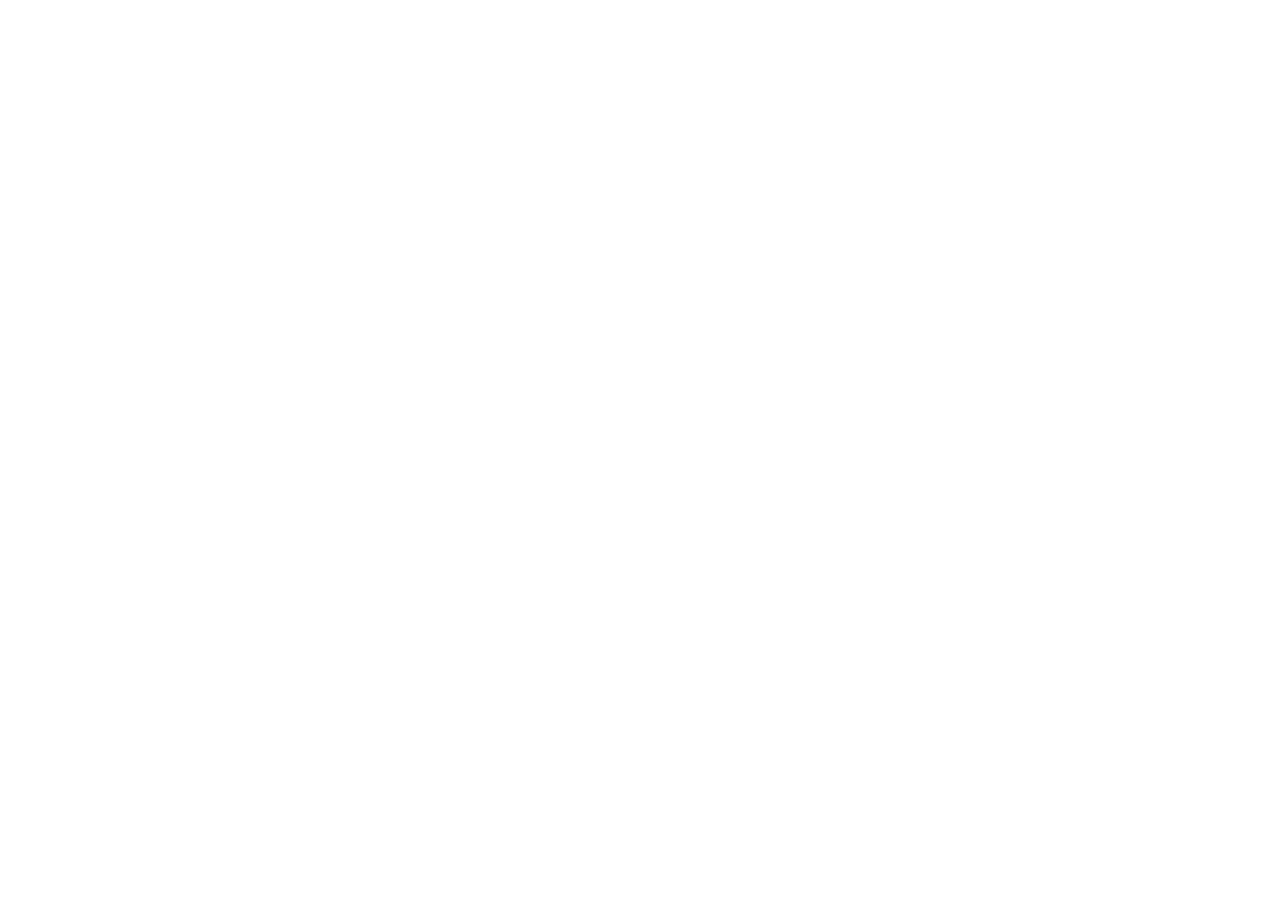
==== index.html @ f951e9f1 "Atualização" ====
<!DOCTYPE html>
<html lang="pt-br">
<head>
    <meta charset="UTF-8">
    <meta http-equiv="X-UA-Compatible" content="IE=edge">
    <meta name="viewport" content="width=device-width, initial-scale=1.0">
    <title>Projeto Redes Sociais</title>
    <link rel="shortcut icon" href="kbrallll.ico" type="image/x-icon">
    <link rel="stylesheet" href="estilo/style.css">
</head>
<body>
    
</body>
</html>
---- estilo/style.css ----
@charset "UTF=8";
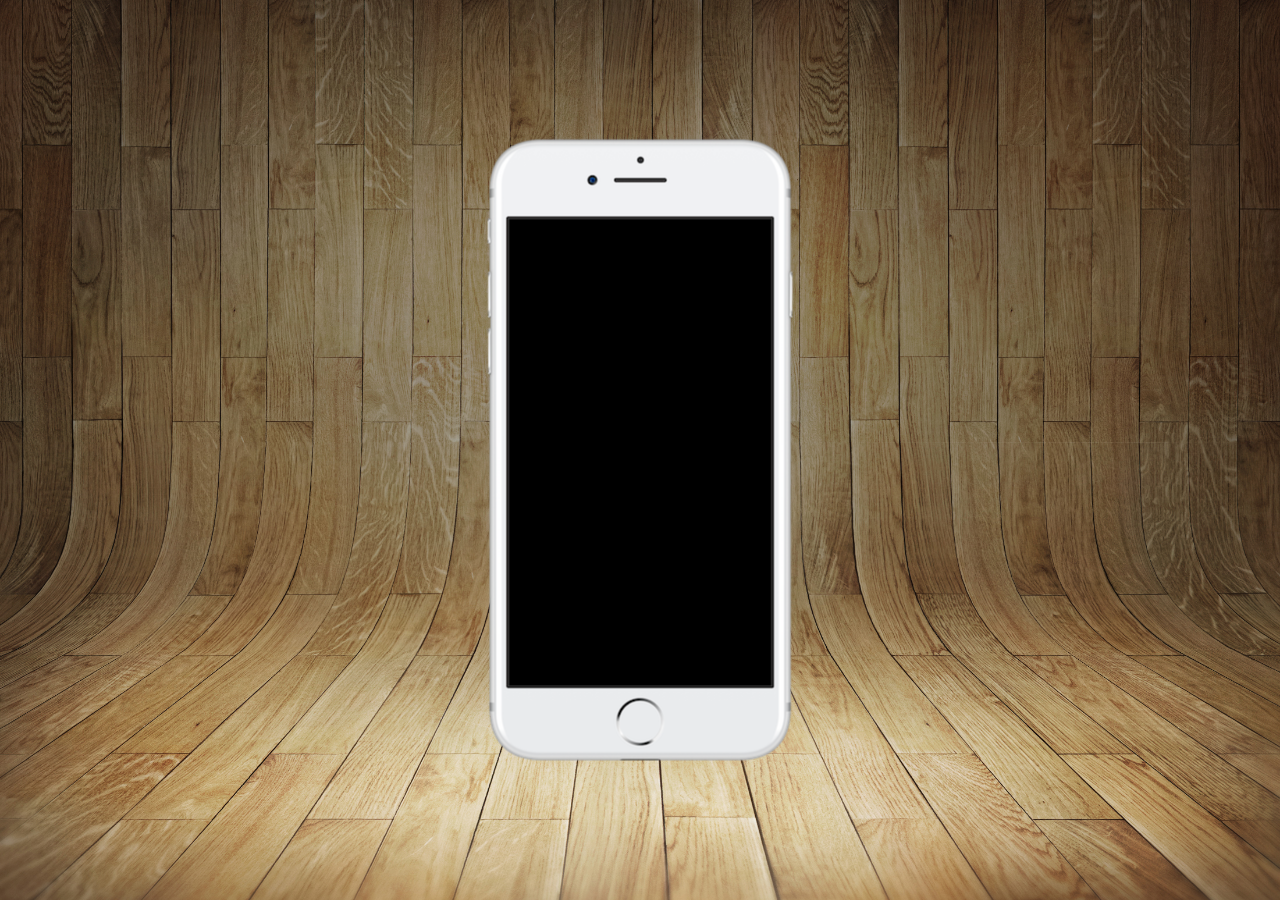
==== commit e51dd231: "Atualização" ====
--- a/index.html
+++ b/index.html
@@ -9,6 +9,13 @@
     <link rel="stylesheet" href="estilo/style.css">
 </head>
 <body>
-    
+    <main>
+        <section id="telefone">
+
+        </section>
+        <section id="redes-sociais">
+
+        </section>
+    </main>
 </body>
 </html>--- a/estilo/style.css
+++ b/estilo/style.css
@@ -1 +1,37 @@
-@charset "UTF=8";+@charset "UTF=8";
+
+*{
+    margin: 0px;
+    padding: 0px;
+    font-family: Arial, Helvetica, sans-serif;
+}
+
+html, body{
+    height: 100vh;
+    width: 100vw;
+}
+/*
+AQUI NO BODY CONFIGURAMOS O BACKGROUND COM O FUNDO DE MADEIRA E ATENTE-SE COM O NO-REPEAT DIRETAMENTE COM A URL, DEPOIS ADICIONAMOS O COVER PARA COBRIR A TELA INTEIRA E TBM O ATTACHMENT FIXED PARA NÃO CRIAR BARRA DE ROLAGEM
+*/
+body{
+    background: url(../imagens/fundo-madeira.jpg) no-repeat top center;
+    background-size: cover;
+    background-attachment: fixed;
+}
+
+main{
+    position: relative;
+    height: 100vh;
+}
+/*
+AQUI NESSA SEÇÃO ESTAMOS POSICIONANDO A TELA DO CELULAR POR ISSO AQUI NESSA ID #TELEFONE ESSTÁ COM POSIÇÃO ABSOLUTE COM OS VALORES TOP 50%, LEFT 50%, E O PRINCIPAL PARA DEIXAR CENTRALIZADO NA PÁGINA É O TRANSFORM TRANSLATE -50%, -50% E TBM DEIXANDO O MAIN COM O POSICIONAMENTO RELATIVE 
+*/
+section#telefone{
+    position: absolute;
+    top: 50%;
+    left: 50%;
+    transform: translate(-50%, -50%);
+    height: 627px;
+    width: 311px;
+    background: url(../imagens/frame-iphone.png) no-repeat;
+}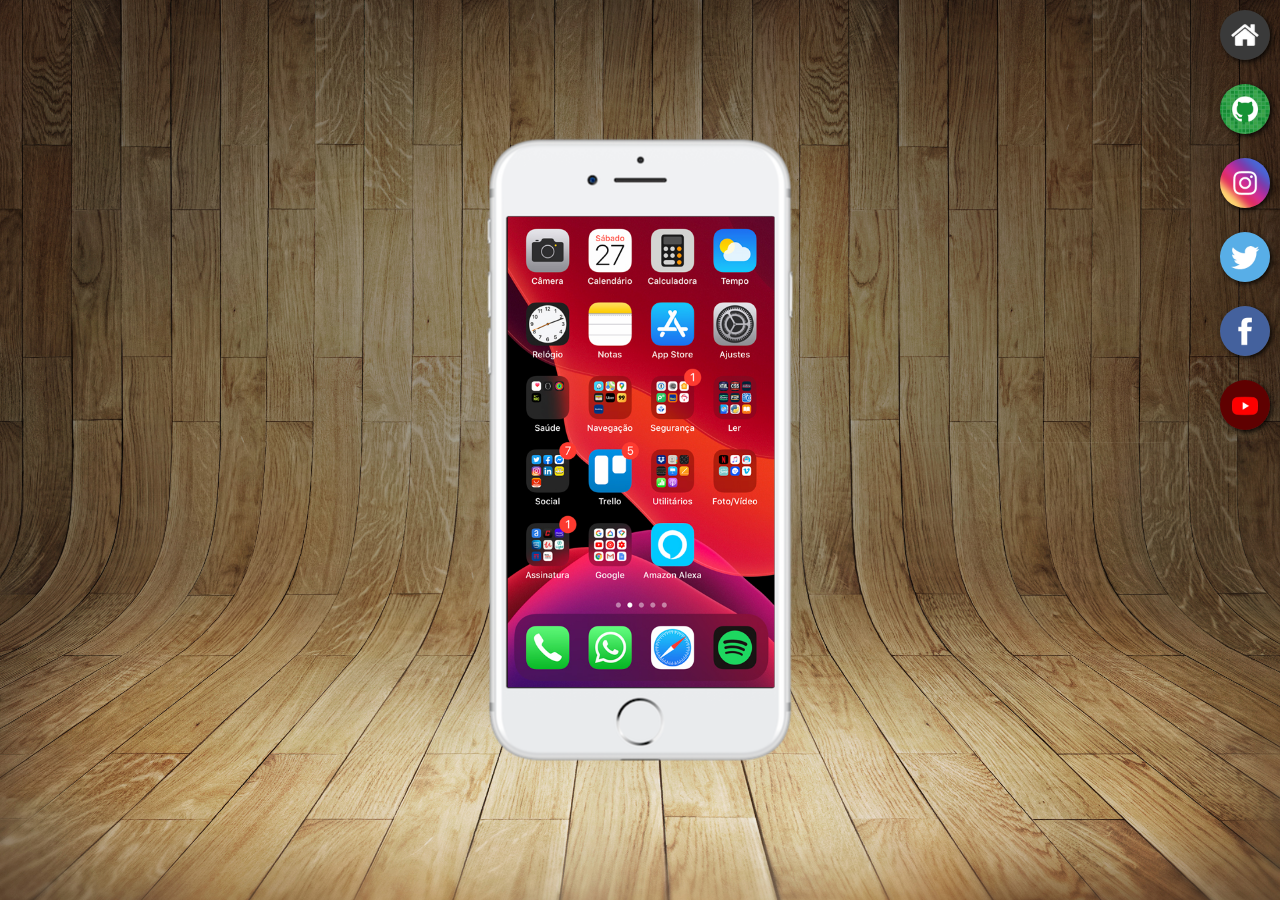
==== commit ef1b5217: "Atualização" ====
--- a/index.html
+++ b/index.html
@@ -11,10 +11,17 @@
 <body>
     <main>
         <section id="telefone">
-
+            <iframe src="home.html" name="tela" id="tela" frameborder="0">
+                Seu navegador não é compatível com isso.
+            </iframe>
         </section>
         <section id="redes-sociais">
-
+            <a href="home.html" target="tela"><img src="imagens/logo-home.jpg" alt="home"></a><br>
+            <a href="#" target="tela"><img src="imagens/logo-github.jpg" alt="github"></a><br>
+            <a href="#" target="tela"><img src="imagens/logo-instagram.jpg" alt="instagram"></a><br>
+            <a href="#" target="tela"><img src="imagens/logo-twitter.jpg" alt="twitter"></a><br>
+            <a href="#" target="tela"><img src="imagens/logo-facebook.jpg" alt="facebook"></a><br>
+            <a href="youtube.html" target="tela"><img src="imagens/logo-youtube.jpg" alt="youtube"></a><br>
         </section>
     </main>
 </body>
--- a/estilo/style.css
+++ b/estilo/style.css
@@ -34,4 +34,38 @@
     height: 627px;
     width: 311px;
     background: url(../imagens/frame-iphone.png) no-repeat;
+}
+
+/* AQUI NO IFRAME#TELA ESTAMOS CONFIGURANDO A TELA HOME PARA FICAR PERFEITAMENTE DENTRO DO CELULAR
+*/
+iframe#tela{
+    position: relative;
+    top: 80px;
+    left: 23px;
+    width: 267px;
+    height: 471px;
+}
+
+section#redes-sociais{
+    text-align: right;
+}
+
+/*AQUI NO SECTION#REDES-SOCIAIS > A > IMG ESTAMOS CONFIGURANDO O BOTÃO PARA ELE FICAR REDONDO, PRESTAR ATENÇÃO NO BORDER-RADIUS 50% QUE FOI ESSE VALOR QUE DEIXOU O ÍCONE REDONDO E O BOX-SIZING: BORDER-BOX É PARA DEIXAR A BORDA DENTRO DO ÍCONE
+*/
+section#redes-sociais > a > img{
+    width: 50px;
+    margin: 10px;
+    border-radius: 50%;
+    box-shadow: 2px 2px 5px rgba(0, 0, 0, 0.825);
+    box-sizing: border-box;
+
+}
+
+/* AQUI SECTION#REDES-SOCIAIS IMG:HOVER ESTAMOS CONFIGURANDO A ANIMAÇÃO DO ÍCONE
+*/
+section#redes-sociais img:hover{
+    border: 2px solid rgba(255, 255, 255, 0.757);
+    transform: translate(-3px, -3px);
+    box-shadow: 5px 5px 10px rgba(0, 0, 0, 0.825);
+    transition: transform 0.5s;
 }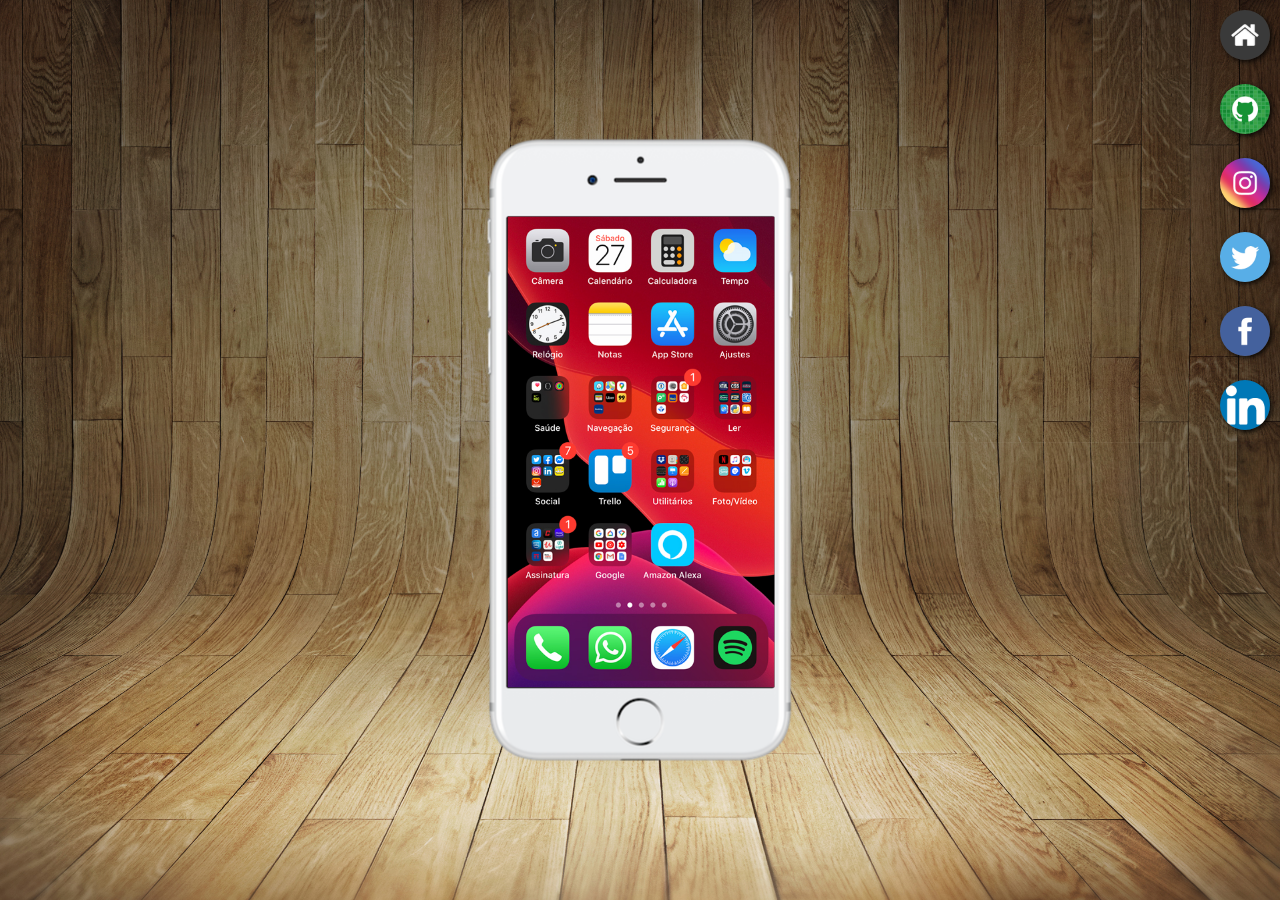
==== commit 03faad64: "Atualização" ====
--- a/index.html
+++ b/index.html
@@ -21,7 +21,7 @@
             <a href="#" target="tela"><img src="imagens/logo-instagram.jpg" alt="instagram"></a><br>
             <a href="#" target="tela"><img src="imagens/logo-twitter.jpg" alt="twitter"></a><br>
             <a href="#" target="tela"><img src="imagens/logo-facebook.jpg" alt="facebook"></a><br>
-            <a href="youtube.html" target="tela"><img src="imagens/logo-youtube.jpg" alt="youtube"></a><br>
+            <a href="#" target="tela"><img src="imagens/logo-linkedin.jpg" alt="linkedin"></a><br>
         </section>
     </main>
 </body>
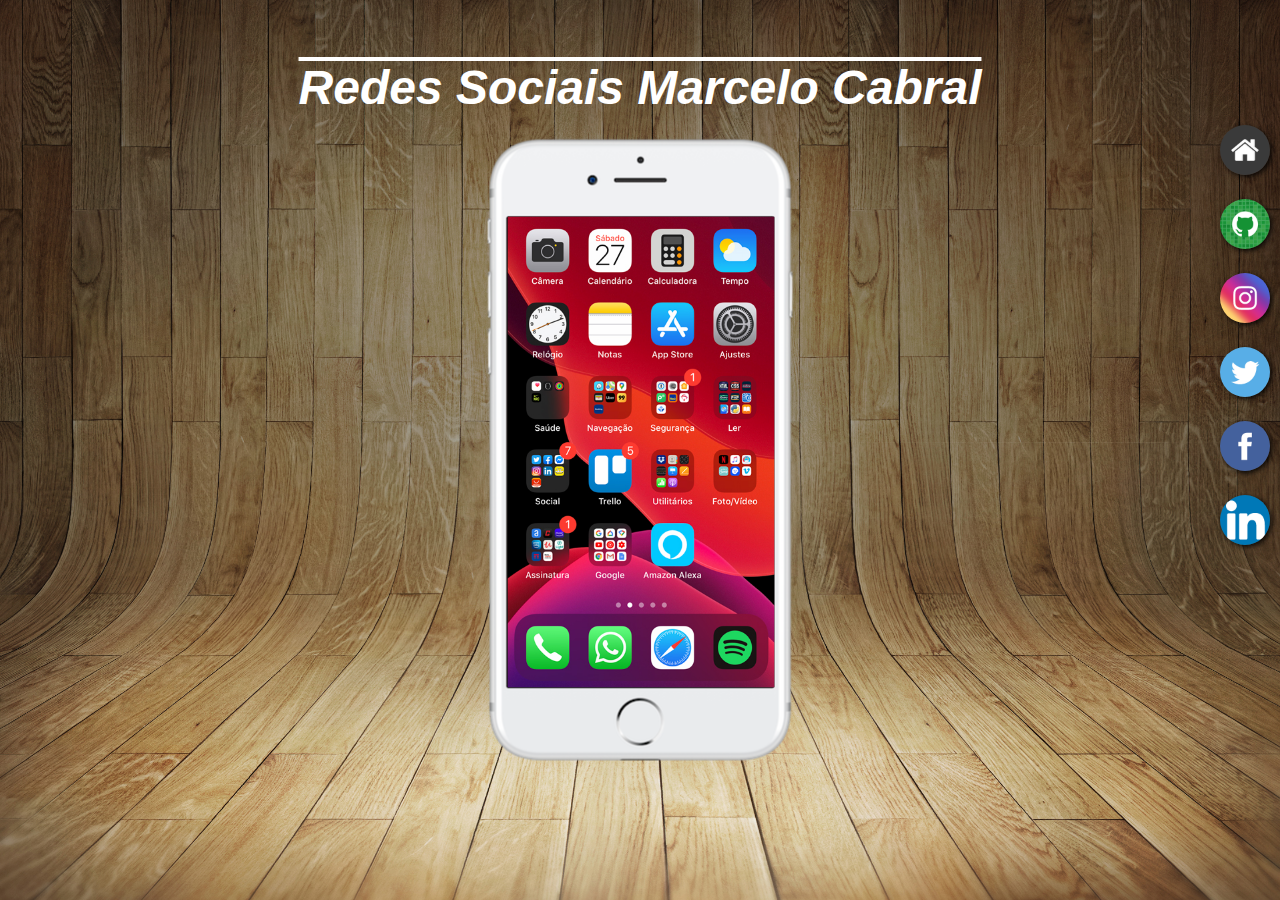
==== commit e02018ee: "Atualização do projeto" ====
--- a/index.html
+++ b/index.html
@@ -5,11 +5,12 @@
     <meta http-equiv="X-UA-Compatible" content="IE=edge">
     <meta name="viewport" content="width=device-width, initial-scale=1.0">
     <title>Projeto Redes Sociais</title>
-    <link rel="shortcut icon" href="kbrallll.ico" type="image/x-icon">
+    <link rel="shortcut icon" href="imagens/kbrallll.ico" type="image/x-icon">
     <link rel="stylesheet" href="estilo/style.css">
 </head>
 <body>
     <main>
+        <h1><i>Redes Sociais Marcelo Cabral</i></h1>
         <section id="telefone">
             <iframe src="home.html" name="tela" id="tela" frameborder="0">
                 Seu navegador não é compatível com isso.
@@ -17,11 +18,11 @@
         </section>
         <section id="redes-sociais">
             <a href="home.html" target="tela"><img src="imagens/logo-home.jpg" alt="home"></a><br>
-            <a href="#" target="tela"><img src="imagens/logo-github.jpg" alt="github"></a><br>
-            <a href="#" target="tela"><img src="imagens/logo-instagram.jpg" alt="instagram"></a><br>
-            <a href="#" target="tela"><img src="imagens/logo-twitter.jpg" alt="twitter"></a><br>
-            <a href="#" target="tela"><img src="imagens/logo-facebook.jpg" alt="facebook"></a><br>
-            <a href="#" target="tela"><img src="imagens/logo-linkedin.jpg" alt="linkedin"></a><br>
+            <a href="github.html" target="tela"><img src="imagens/logo-github.jpg" alt="github"></a><br>
+            <a href="instagram.html" target="tela"><img src="imagens/logo-instagram.jpg" alt="instagram"></a><br>
+            <a href="twitter.html" target="tela"><img src="imagens/logo-twitter.jpg" alt="twitter"></a><br>
+            <a href="facebook.html" target="tela"><img src="imagens/logo-facebook.jpg" alt="facebook"></a><br>
+            <a href="linkedin.html" target="tela"><img src="imagens/logo-linkedin.jpg" alt="linkedin"></a><br>
         </section>
     </main>
 </body>
--- a/estilo/style.css
+++ b/estilo/style.css
@@ -17,6 +17,15 @@
     background: url(../imagens/fundo-madeira.jpg) no-repeat top center;
     background-size: cover;
     background-attachment: fixed;
+}
+
+main > h1{
+    text-align: center;
+    padding-top: 60px;
+    color: white;
+    font-size: 3em;
+    font-weight: bolder;
+    text-decoration: overline;
 }
 
 main{
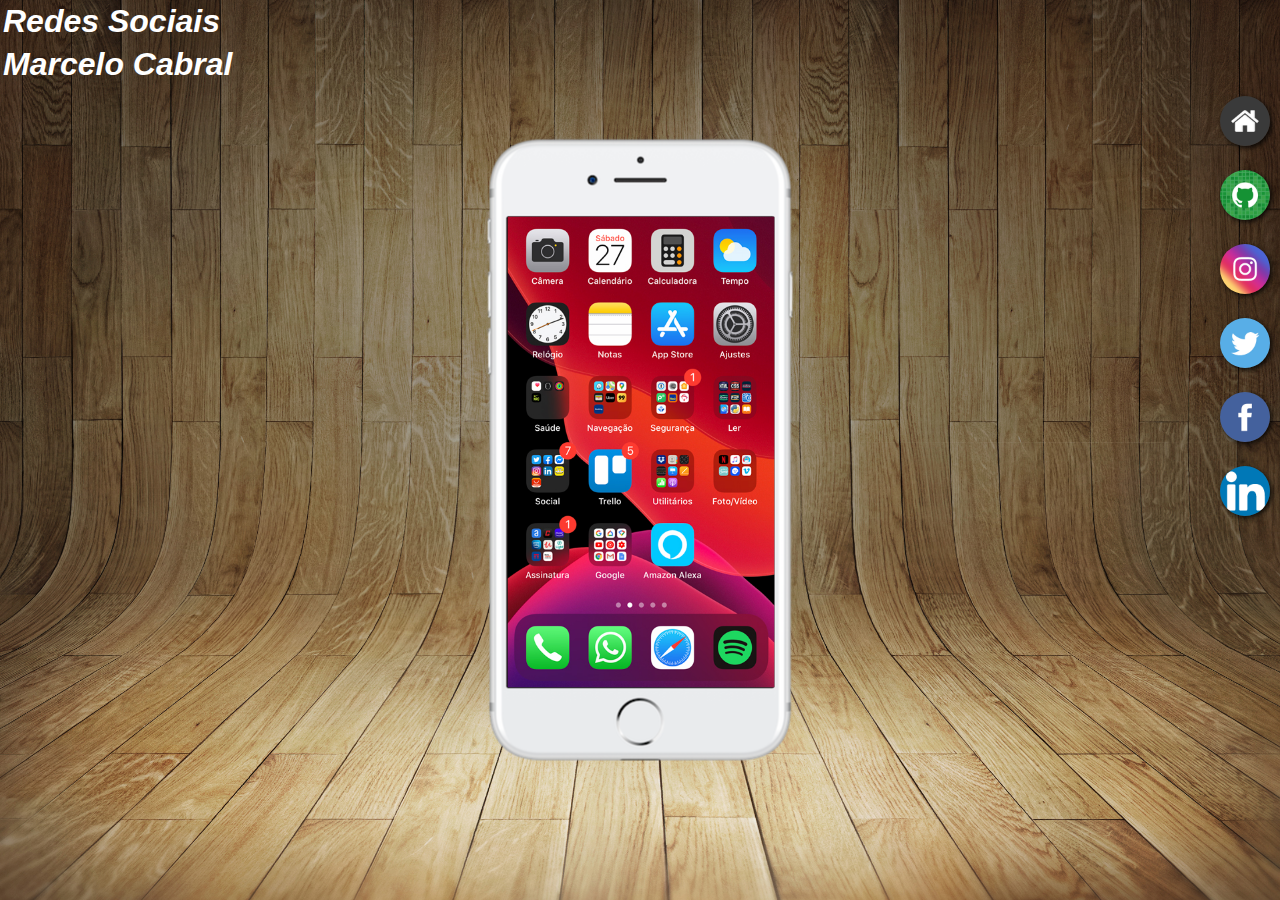
==== commit ca3a13d9: "Alterações do H1" ====
--- a/index.html
+++ b/index.html
@@ -10,7 +10,8 @@
 </head>
 <body>
     <main>
-        <h1><i>Redes Sociais Marcelo Cabral</i></h1>
+        <h1><i>Redes Sociais</i></h1>
+        <h1><i>Marcelo Cabral</i></h1>
         <section id="telefone">
             <iframe src="home.html" name="tela" id="tela" frameborder="0">
                 Seu navegador não é compatível com isso.
--- a/estilo/style.css
+++ b/estilo/style.css
@@ -20,12 +20,11 @@
 }
 
 main > h1{
-    text-align: center;
-    padding-top: 60px;
+    text-align:left;
+    padding: 3px;
     color: white;
-    font-size: 3em;
+    font-size: 2em;
     font-weight: bolder;
-    text-decoration: overline;
 }
 
 main{
@@ -33,7 +32,7 @@
     height: 100vh;
 }
 /*
-AQUI NESSA SEÇÃO ESTAMOS POSICIONANDO A TELA DO CELULAR POR ISSO AQUI NESSA ID #TELEFONE ESSTÁ COM POSIÇÃO ABSOLUTE COM OS VALORES TOP 50%, LEFT 50%, E O PRINCIPAL PARA DEIXAR CENTRALIZADO NA PÁGINA É O TRANSFORM TRANSLATE -50%, -50% E TBM DEIXANDO O MAIN COM O POSICIONAMENTO RELATIVE 
+AQUI NESSA SEÇÃO ESTAMOS POSICIONANDO A TELA DO CELULAR POR ISSO AQUI NESSA ID #TELEFONE ESTÁ COM POSIÇÃO ABSOLUTE COM OS VALORES TOP 50%, LEFT 50%, E O PRINCIPAL PARA DEIXAR CENTRALIZADO NA PÁGINA É O TRANSFORM TRANSLATE -50%, -50% E TBM DEIXANDO O MAIN COM O POSICIONAMENTO RELATIVE 
 */
 section#telefone{
     position: absolute;
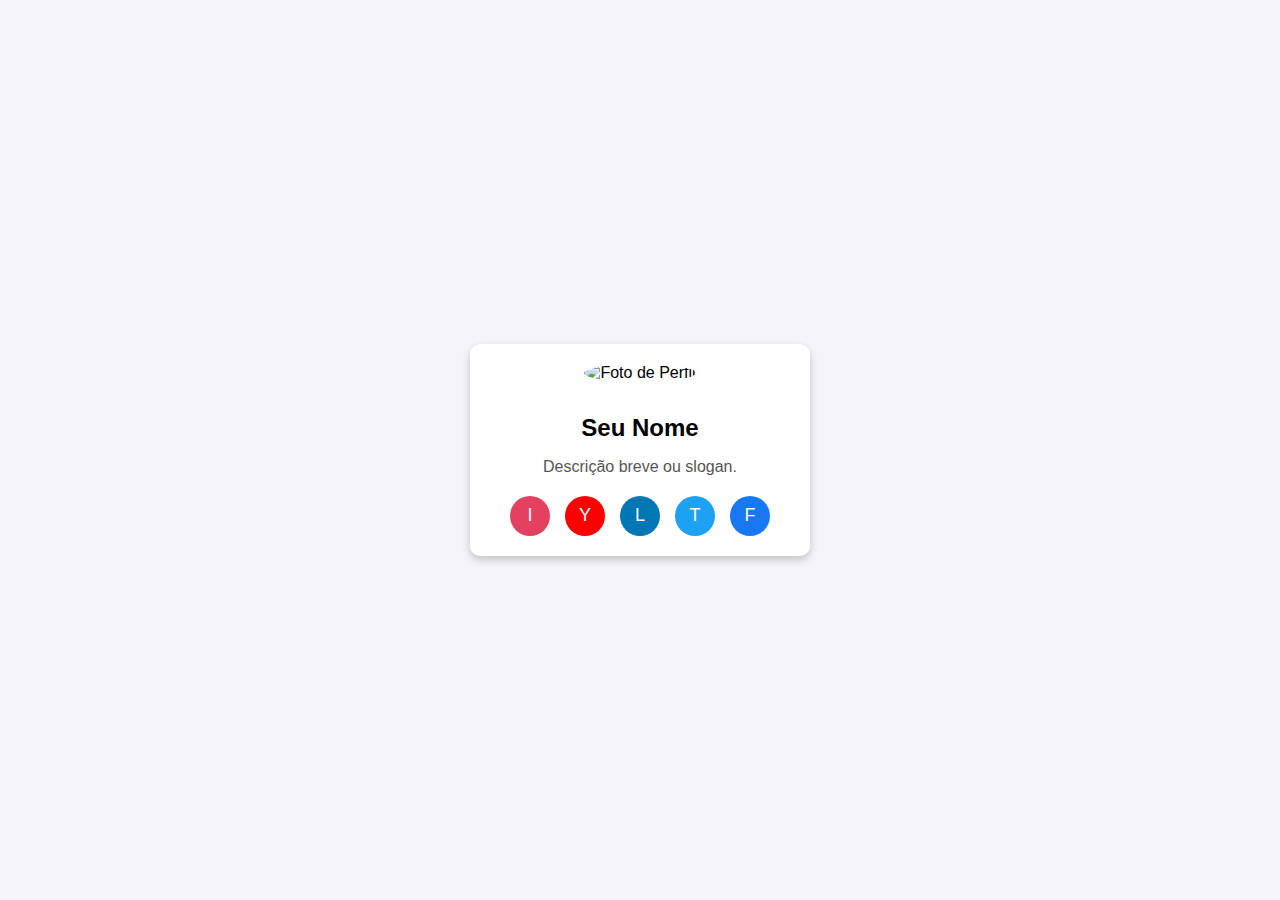
==== commit 34f22a3a: "Atualizar o index.html" ====
--- a/index.html
+++ b/index.html
@@ -1,30 +1,82 @@
 <!DOCTYPE html>
 <html lang="pt-br">
 <head>
-    <meta charset="UTF-8">
-    <meta http-equiv="X-UA-Compatible" content="IE=edge">
-    <meta name="viewport" content="width=device-width, initial-scale=1.0">
-    <title>Projeto Redes Sociais</title>
-    <link rel="shortcut icon" href="imagens/kbrallll.ico" type="image/x-icon">
-    <link rel="stylesheet" href="estilo/style.css">
+  <meta charset="UTF-8">
+  <meta name="viewport" content="width=device-width, initial-scale=1.0">
+  <title>Cartão de Apresentação</title>
+  <style>
+    body {
+      font-family: Arial, sans-serif;
+      background-color: #f4f4f9;
+      display: flex;
+      justify-content: center;
+      align-items: center;
+      height: 100vh;
+      margin: 0;
+    }
+    .card {
+      background: #fff;
+      border-radius: 10px;
+      box-shadow: 0 4px 8px rgba(0, 0, 0, 0.2);
+      text-align: center;
+      padding: 20px;
+      width: 300px;
+    }
+    .card img {
+      border-radius: 50%;
+      width: 100px;
+      height: 100px;
+      margin-bottom: 15px;
+    }
+    .card h1 {
+      font-size: 24px;
+      margin-bottom: 10px;
+    }
+    .card p {
+      color: #555;
+      margin-bottom: 20px;
+    }
+    .social-links {
+      display: flex;
+      justify-content: center;
+      gap: 15px;
+    }
+    .social-links a {
+      color: #fff;
+      text-decoration: none;
+      font-size: 18px;
+      width: 40px;
+      height: 40px;
+      display: flex;
+      justify-content: center;
+      align-items: center;
+      border-radius: 50%;
+      transition: background 0.3s;
+    }
+    .social-links a.instagram { background: #E4405F; }
+    .social-links a.instagram:hover { background: #C13584; }
+    .social-links a.youtube { background: #FF0000; }
+    .social-links a.youtube:hover { background: #CC0000; }
+    .social-links a.linkedin { background: #0077B5; }
+    .social-links a.linkedin:hover { background: #005582; }
+    .social-links a.twitter { background: #1DA1F2; }
+    .social-links a.twitter:hover { background: #0D95E8; }
+    .social-links a.facebook { background: #1877F2; }
+    .social-links a.facebook:hover { background: #145DBF; }
+  </style>
 </head>
 <body>
-    <main>
-        <h1><i>Redes Sociais</i></h1>
-        <h1><i>Marcelo Cabral</i></h1>
-        <section id="telefone">
-            <iframe src="home.html" name="tela" id="tela" frameborder="0">
-                Seu navegador não é compatível com isso.
-            </iframe>
-        </section>
-        <section id="redes-sociais">
-            <a href="home.html" target="tela"><img src="imagens/logo-home.jpg" alt="home"></a><br>
-            <a href="github.html" target="tela"><img src="imagens/logo-github.jpg" alt="github"></a><br>
-            <a href="instagram.html" target="tela"><img src="imagens/logo-instagram.jpg" alt="instagram"></a><br>
-            <a href="twitter.html" target="tela"><img src="imagens/logo-twitter.jpg" alt="twitter"></a><br>
-            <a href="facebook.html" target="tela"><img src="imagens/logo-facebook.jpg" alt="facebook"></a><br>
-            <a href="linkedin.html" target="tela"><img src="imagens/logo-linkedin.jpg" alt="linkedin"></a><br>
-        </section>
-    </main>
+  <div class="card">
+    <img src="https://via.placeholder.com/100" alt="Foto de Perfil">
+    <h1>Seu Nome</h1>
+    <p>Descrição breve ou slogan.</p>
+    <div class="social-links">
+      <a href="https://www.instagram.com/" target="_blank" class="instagram">I</a>
+      <a href="https://www.youtube.com/" target="_blank" class="youtube">Y</a>
+      <a href="https://www.linkedin.com/" target="_blank" class="linkedin">L</a>
+      <a href="https://www.twitter.com/" target="_blank" class="twitter">T</a>
+      <a href="https://www.facebook.com/" target="_blank" class="facebook">F</a>
+    </div>
+  </div>
 </body>
 </html>